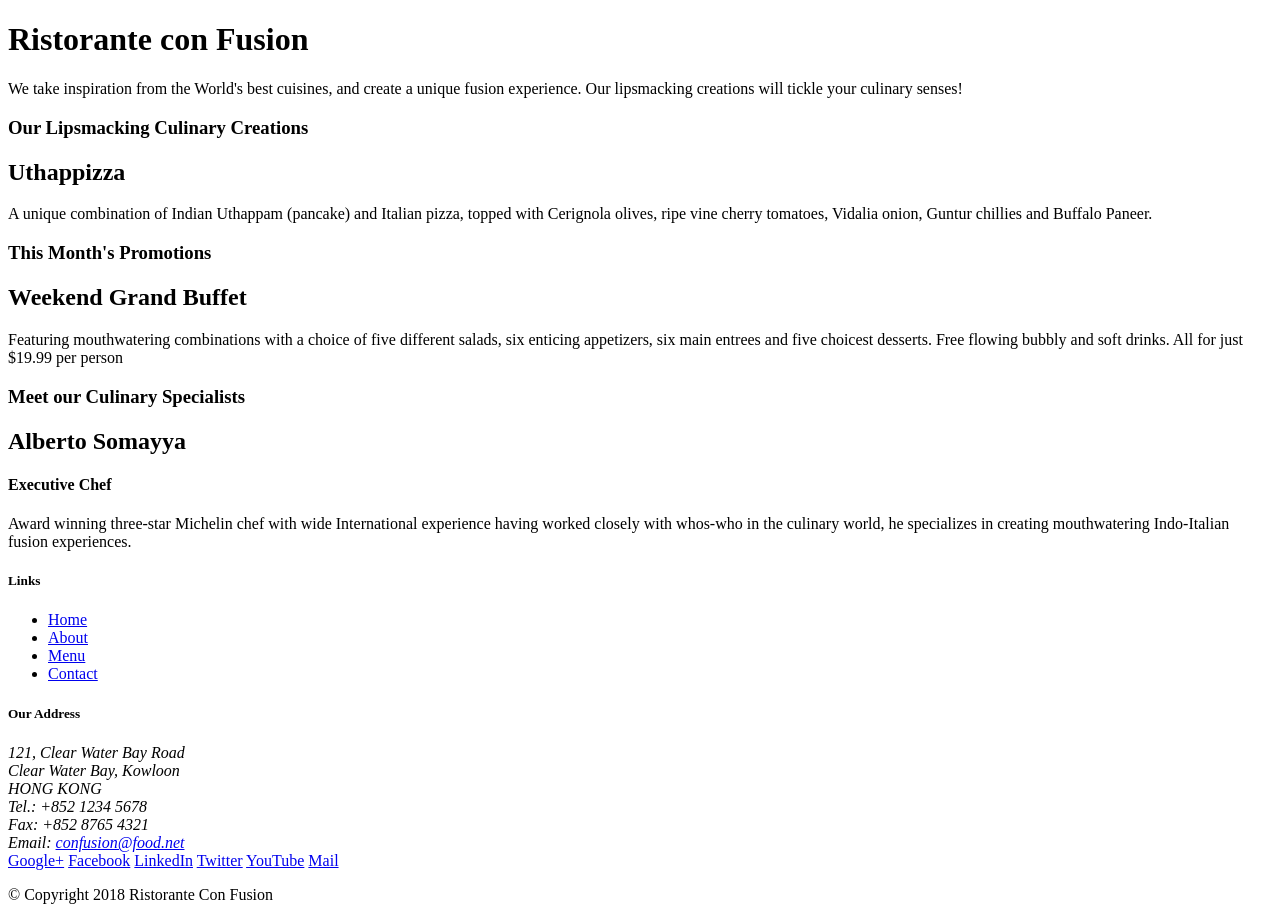
==== index.html @ ccbb290b "Initial Commit" ====
<!DOCTYPE html>
<html lang="en">

<head>
    <title>Ristorante Con Fusion</title>
</head>

<body>

    <header>
        <div>
            <div>
                <div>
                    <h1>Ristorante con Fusion</h1>
                    <p>We take inspiration from the World's best cuisines, and create a unique fusion experience. Our lipsmacking creations will tickle your culinary senses!</p>
                </div>
                <div>
                </div>
            </div>
        </div>
    </header>

    <div>
        <div>
            <div>
                <h3>Our Lipsmacking Culinary Creations</h3>
            </div>
            <div>
                <h2>Uthappizza</h2>
                <p>A unique combination of Indian Uthappam (pancake) and Italian pizza, topped with Cerignola olives, ripe vine cherry tomatoes, Vidalia onion, Guntur chillies and Buffalo Paneer.</p>
            </div>
        </div>


        <div>
            <div>
                <h3>This Month's Promotions</h3>
            </div>
            <div>
                <h2>Weekend Grand Buffet</h2>
                <p>Featuring mouthwatering combinations with a choice of five different salads, six enticing appetizers, six main entrees and five choicest desserts. Free flowing bubbly and soft drinks. All for just $19.99 per person </p>
            </div>
        </div>

        <div>
            <div>
                <h3>Meet our Culinary Specialists</h3>
            </div>
            <div>
                <h2>Alberto Somayya</h2>
                <h4>Executive Chef</h4>
                <p>Award winning three-star Michelin chef with wide International experience having worked closely with whos-who in the culinary world, he specializes in creating mouthwatering Indo-Italian fusion experiences. </p>
            </div>
        </div>
    </div>

    <footer>
        <div>
            <div>             
                <div>
                    <h5>Links</h5>
                    <ul>
                        <li><a href="#">Home</a></li>
                        <li><a href="#">About</a></li>
                        <li><a href="#">Menu</a></li>
                        <li><a href="#">Contact</a></li>
                    </ul>
                </div>
                <div>
                    <h5>Our Address</h5>
                    <address>
		              121, Clear Water Bay Road<br>
		              Clear Water Bay, Kowloon<br>
		              HONG KONG<br>
		              Tel.: +852 1234 5678<br>
		              Fax: +852 8765 4321<br>
		              Email: <a href="mailto:confusion@food.net">confusion@food.net</a>
		           </address>
                </div>
                <div>
                    <div>
                        <a href="http://google.com/+">Google+</a>
                        <a href="http://www.facebook.com/profile.php?id=">Facebook</a>
                        <a href="http://www.linkedin.com/in/">LinkedIn</a>
                        <a href="http://twitter.com/">Twitter</a>
                        <a href="http://youtube.com/">YouTube</a>
                        <a href="mailto:">Mail</a>
                    </div>
                </div>
           </div>
           <div>             
                <div>
                    <p>© Copyright 2018 Ristorante Con Fusion</p>
                </div>
           </div>
        </div>
    </footer>

</body>

</html>
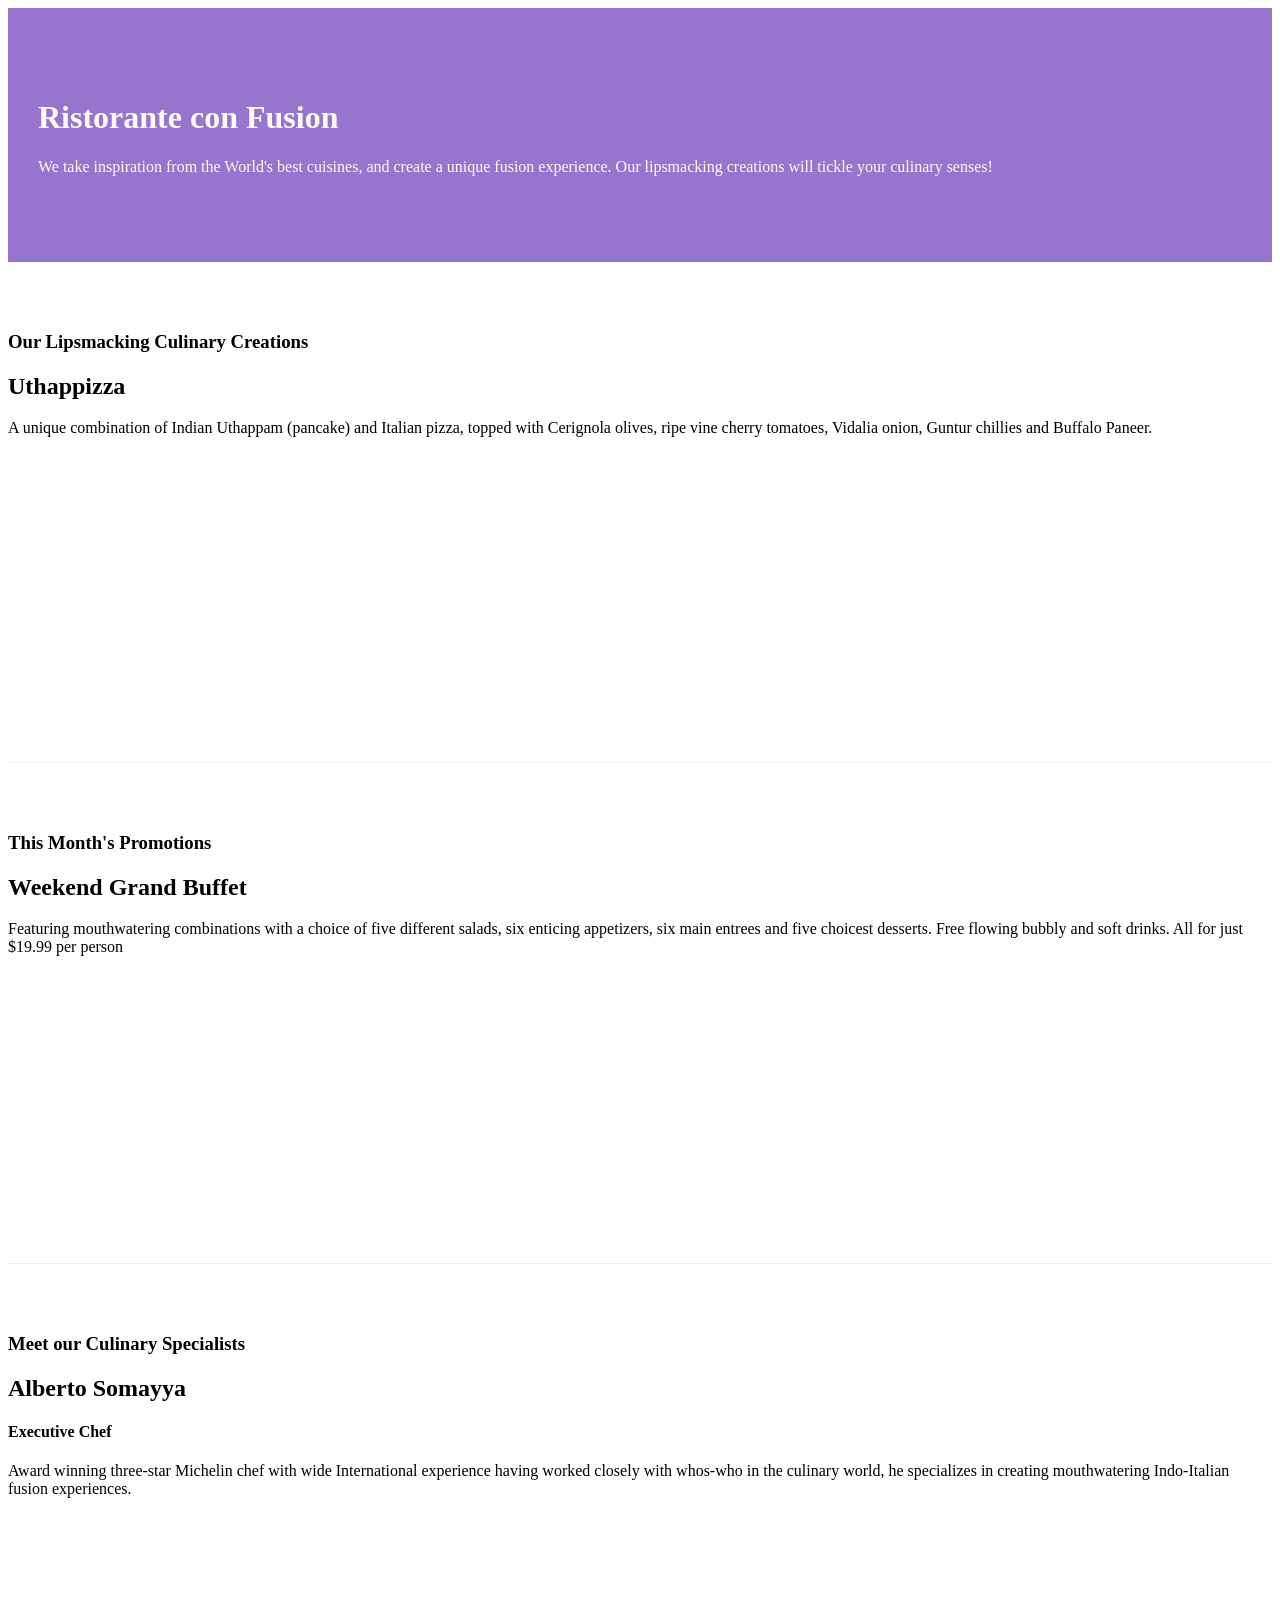
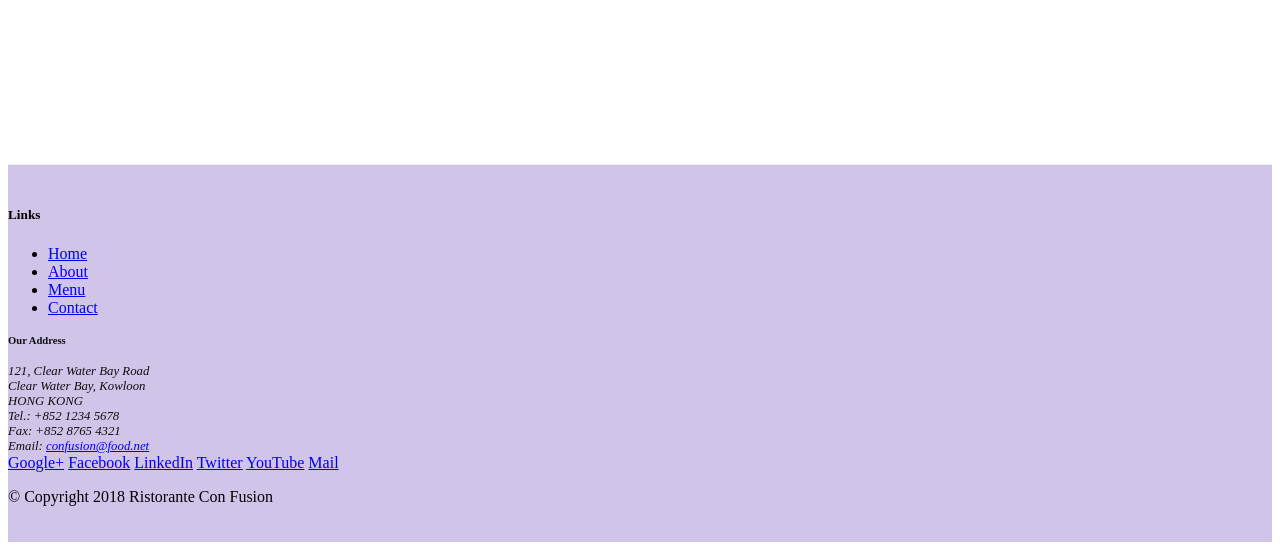
==== commit b448f047: "updated aboutme html file" ====
--- a/index.html
+++ b/index.html
@@ -2,51 +2,60 @@
 <html lang="en">
 
 <head>
+    <!-- Required meta tags always come first -->
+    <meta charset="utf-8">
+    <meta name="viewport" content="width=device-width, initial-scale=1, shrink-to-fit=no">
+    <meta http-equiv="x-ua-compatible" content="ie=edge">
+
+    <!-- Bootstrap CSS -->
+    <link rel="stylesheet" href="node_modules/bootstrap/dist/css/bootstrap.min.css">
+    <link rel="stylesheet" href="css/style.css">
+
     <title>Ristorante Con Fusion</title>
 </head>
 
 <body>
 
-    <header>
-        <div>
-            <div>
-                <div>
+    <header class="jumbotron">
+        <div class="container">
+            <div class="row row-header">
+                <div class="col-12 col-sm-6">
                     <h1>Ristorante con Fusion</h1>
                     <p>We take inspiration from the World's best cuisines, and create a unique fusion experience. Our lipsmacking creations will tickle your culinary senses!</p>
                 </div>
-                <div>
+                <div class="col-12 col-sm">
                 </div>
             </div>
         </div>
     </header>
 
-    <div>
-        <div>
-            <div>
+    <div class="container">
+        <div class="row row-content align-items-center">
+            <div class="col-12 col-sm-4 order-sm-last col-md-3">
                 <h3>Our Lipsmacking Culinary Creations</h3>
             </div>
-            <div>
+            <div class="col-12 col-sm order-sm-first col-md">
                 <h2>Uthappizza</h2>
                 <p>A unique combination of Indian Uthappam (pancake) and Italian pizza, topped with Cerignola olives, ripe vine cherry tomatoes, Vidalia onion, Guntur chillies and Buffalo Paneer.</p>
             </div>
         </div>
 
 
-        <div>
-            <div>
+        <div class="row row-content align-items-center">
+            <div class="col-12 col-sm-4  col-md-3">
                 <h3>This Month's Promotions</h3>
             </div>
-            <div>
+            <div class="col-12 col-sm col-md"> 
                 <h2>Weekend Grand Buffet</h2>
                 <p>Featuring mouthwatering combinations with a choice of five different salads, six enticing appetizers, six main entrees and five choicest desserts. Free flowing bubbly and soft drinks. All for just $19.99 per person </p>
             </div>
         </div>
 
-        <div>
-            <div>
+        <div class="row row-content align-items-center">
+            <div class="col-12 col-sm-4 order-sm-last col-md-3">
                 <h3>Meet our Culinary Specialists</h3>
             </div>
-            <div>
+            <div class="col-12 col-sm order-sm-first col-md">
                 <h2>Alberto Somayya</h2>
                 <h4>Executive Chef</h4>
                 <p>Award winning three-star Michelin chef with wide International experience having worked closely with whos-who in the culinary world, he specializes in creating mouthwatering Indo-Italian fusion experiences. </p>
@@ -54,19 +63,19 @@
         </div>
     </div>
 
-    <footer>
-        <div>
-            <div>             
-                <div>
+    <footer class="footer">
+        <div class="container">
+            <div class="row">             
+                <div class="col-4 offset-1 col-sm-2">
                     <h5>Links</h5>
-                    <ul>
+                    <ul class="list-unstyled">
                         <li><a href="#">Home</a></li>
                         <li><a href="#">About</a></li>
                         <li><a href="#">Menu</a></li>
                         <li><a href="#">Contact</a></li>
                     </ul>
                 </div>
-                <div>
+                <div class="col-7 col-sm-5 address"> 
                     <h5>Our Address</h5>
                     <address>
 		              121, Clear Water Bay Road<br>
@@ -77,8 +86,8 @@
 		              Email: <a href="mailto:confusion@food.net">confusion@food.net</a>
 		           </address>
                 </div>
-                <div>
-                    <div>
+                <div class="col-12 col-sm-4 align-self-center">
+                    <div class="text-center">
                         <a href="http://google.com/+">Google+</a>
                         <a href="http://www.facebook.com/profile.php?id=">Facebook</a>
                         <a href="http://www.linkedin.com/in/">LinkedIn</a>
@@ -88,14 +97,19 @@
                     </div>
                 </div>
            </div>
-           <div>             
-                <div>
+           <div class="row justify-content-center">             
+                <div class="col-auto ">
                     <p>© Copyright 2018 Ristorante Con Fusion</p>
-                </div>
+                </div> 
            </div>
         </div>
     </footer>
 
+     <!-- jQuery first, then Popper.js, then Bootstrap JS. -->
+     <script src="node_modules/jquery/dist/jquery.slim.min.js"></script>
+     <script src="node_modules/popper.js/dist/umd/popper.min.js"></script>
+     <script src="node_modules/bootstrap/dist/js/bootstrap.min.js"></script>
+
 </body>
 
 </html>
--- a/css/style.css
+++ b/css/style.css
@@ -0,0 +1,30 @@
+.row-header {
+    margin: 0px auto;
+    padding: 0px auto;
+}
+
+.row-content {
+    margin: 0px auto;
+    padding: 50px 0px 50px 0px;
+    border-bottom: 1px ridge;
+    min-height: 400px;
+}
+
+.footer {
+    background-color: #d1c4e9;
+    margin: 0px auto;
+    padding: 20px 0px 20px 0px;
+}
+
+.jumbotron {
+    padding: 70px 30px 70px 30px;
+    margin: 0px auto;
+    background: #9575CD;
+    color: floralwhite;
+}
+
+.address {
+    font-size: 80%;
+    margin: 0px;
+    color: #0f0f0f;
+}
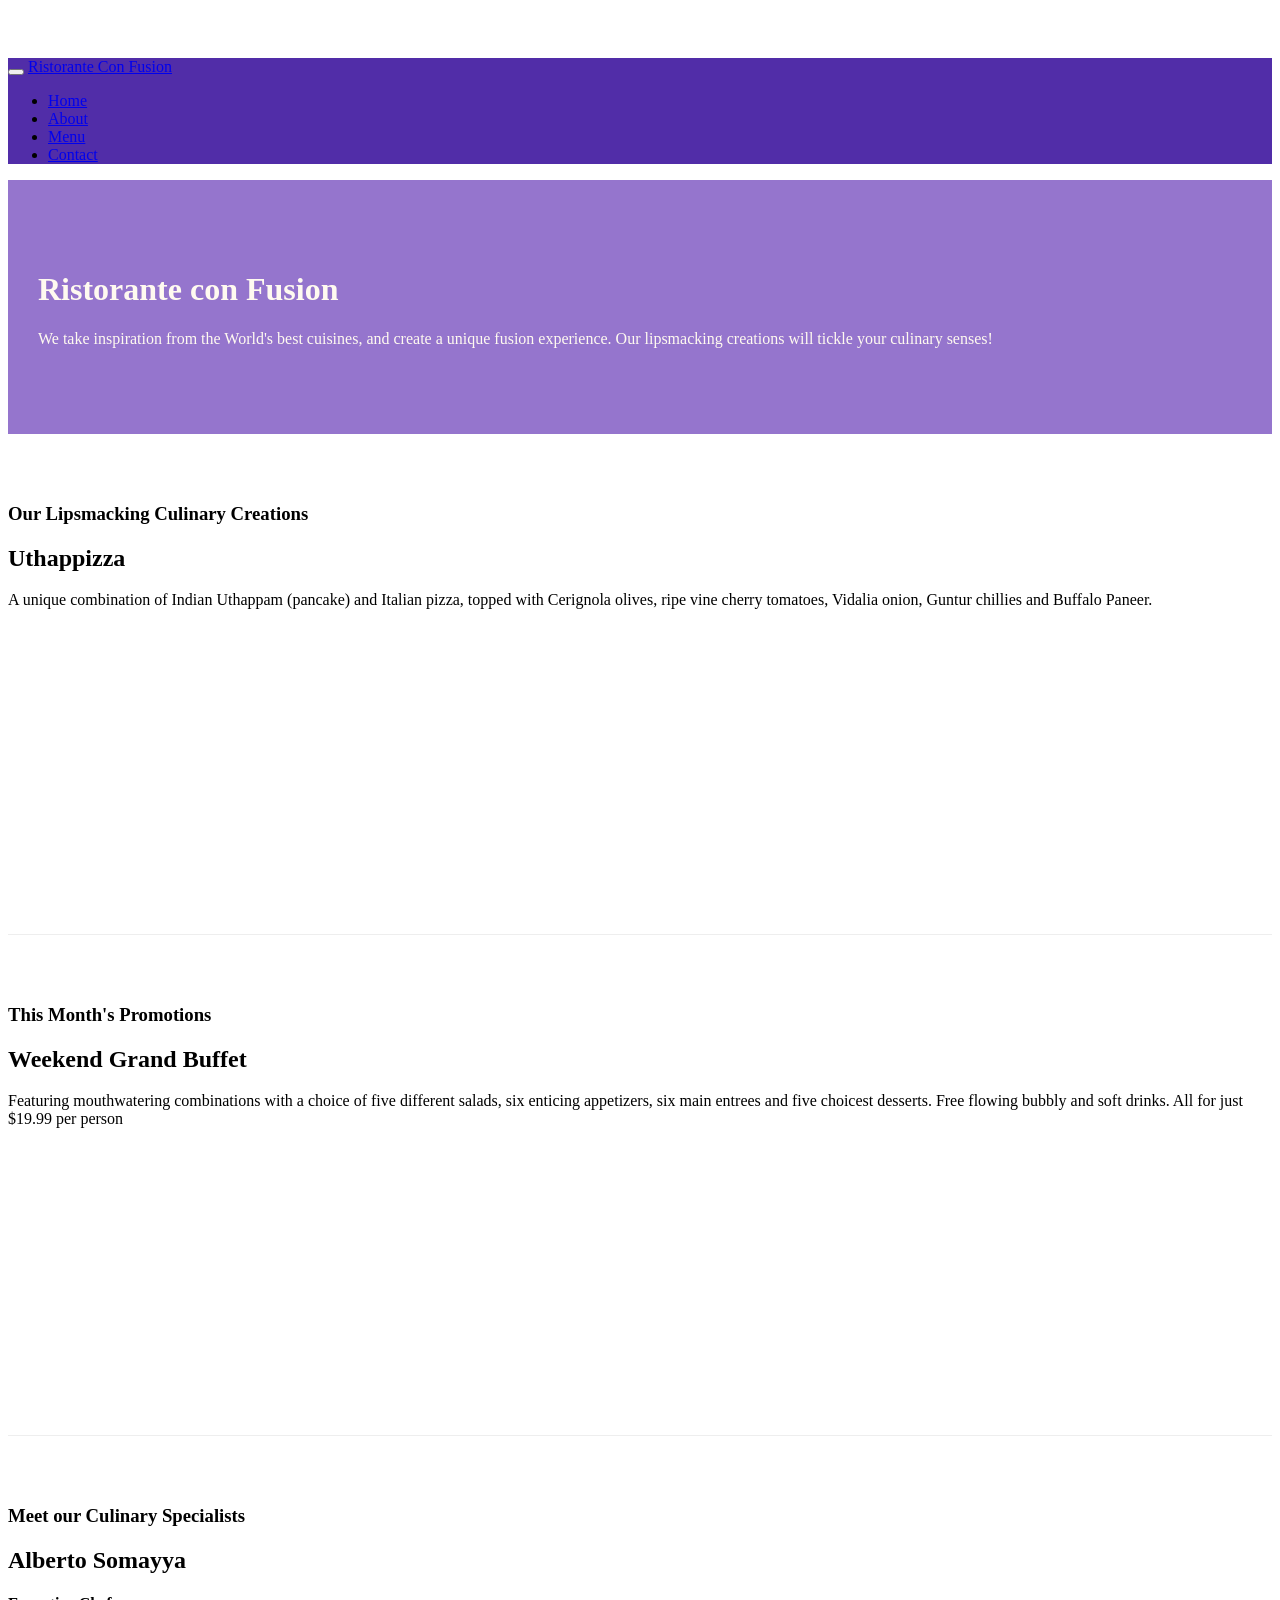
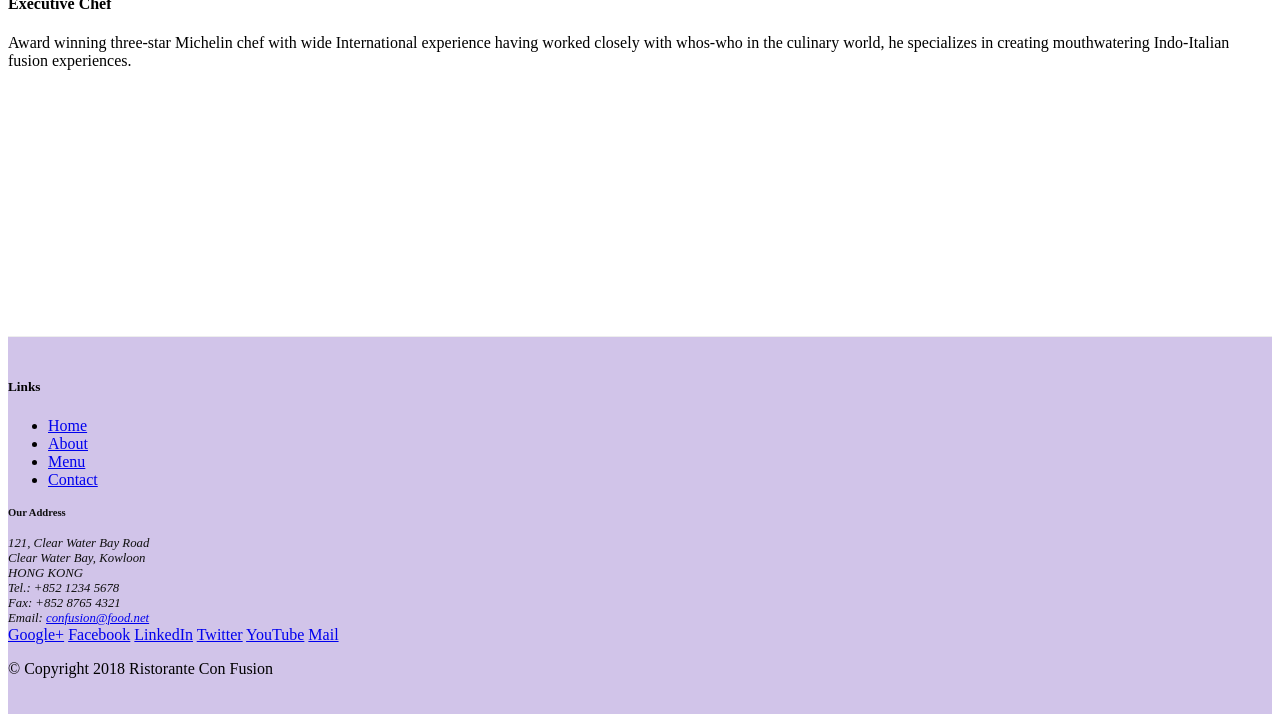
==== commit 4b078f8d: "navbar and breadcrumb added" ====
--- a/index.html
+++ b/index.html
@@ -1,115 +1,159 @@
 <!DOCTYPE html>
 <html lang="en">
-
-<head>
+  <head>
     <!-- Required meta tags always come first -->
-    <meta charset="utf-8">
-    <meta name="viewport" content="width=device-width, initial-scale=1, shrink-to-fit=no">
-    <meta http-equiv="x-ua-compatible" content="ie=edge">
+    <meta charset="utf-8" />
+    <meta
+      name="viewport"
+      content="width=device-width, initial-scale=1, shrink-to-fit=no"
+    />
+    <meta http-equiv="x-ua-compatible" content="ie=edge" />
 
     <!-- Bootstrap CSS -->
-    <link rel="stylesheet" href="node_modules/bootstrap/dist/css/bootstrap.min.css">
-    <link rel="stylesheet" href="css/style.css">
+    <link
+      rel="stylesheet"
+      href="node_modules/bootstrap/dist/css/bootstrap.min.css"
+    />
+    <link rel="stylesheet" href="css/styles.css" />
 
     <title>Ristorante Con Fusion</title>
-</head>
+  </head>
 
-<body>
+  <body>
+    <nav class="navbar navbar-dark navbar-expand-sm fixed-top">
+      <div class="container">
+        <button
+          class="navbar-toggler"
+          type="button"
+          data-toggle="collapse"
+          data-target="#Navbar"
+        >
+          <span class="navbar-toggler-icon"></span>
+        </button>
+        <a class="navbar-brand mr-auto" href="index.html">Ristorante Con Fusion</a>
+        <div class="collapse navbar-collapse" id="Navbar">
+          <ul class="navbar-nav mr-auto">
+            <li class="nav-item active">
+              <a class="nav-link" href="./index.html">Home</a>
+            </li>
+            <li class="nav-item">
+              <a class="nav-link" href="./aboutus.html">About</a>
+            </li>
+            <li class="nav-item"><a class="nav-link" href="#">Menu</a></li>
+            <li class="nav-item"><a class="nav-link" href="#">Contact</a></li>
+          </ul>
+        </div>
+      </div>
+    </nav>
 
     <header class="jumbotron">
-        <div class="container">
-            <div class="row row-header">
-                <div class="col-12 col-sm-6">
-                    <h1>Ristorante con Fusion</h1>
-                    <p>We take inspiration from the World's best cuisines, and create a unique fusion experience. Our lipsmacking creations will tickle your culinary senses!</p>
-                </div>
-                <div class="col-12 col-sm">
-                </div>
-            </div>
+      <div class="container">
+        <div class="row row-header">
+          <div class="col-12 col-sm-6">
+            <h1>Ristorante con Fusion</h1>
+            <p>
+              We take inspiration from the World's best cuisines, and create a
+              unique fusion experience. Our lipsmacking creations will tickle
+              your culinary senses!
+            </p>
+          </div>
+          <div class="col-12 col-sm"></div>
         </div>
+      </div>
     </header>
 
     <div class="container">
-        <div class="row row-content align-items-center">
-            <div class="col-12 col-sm-4 order-sm-last col-md-3">
-                <h3>Our Lipsmacking Culinary Creations</h3>
-            </div>
-            <div class="col-12 col-sm order-sm-first col-md">
-                <h2>Uthappizza</h2>
-                <p>A unique combination of Indian Uthappam (pancake) and Italian pizza, topped with Cerignola olives, ripe vine cherry tomatoes, Vidalia onion, Guntur chillies and Buffalo Paneer.</p>
-            </div>
+      <div class="row row-content align-items-center">
+        <div class="col-12 col-sm-4 order-sm-last col-md-3">
+          <h3>Our Lipsmacking Culinary Creations</h3>
         </div>
+        <div class="col-12 col-sm order-sm-first col-md">
+          <h2>Uthappizza</h2>
+          <p>
+            A unique combination of Indian Uthappam (pancake) and Italian pizza,
+            topped with Cerignola olives, ripe vine cherry tomatoes, Vidalia
+            onion, Guntur chillies and Buffalo Paneer.
+          </p>
+        </div>
+      </div>
 
+      <div class="row row-content align-items-center">
+        <div class="col-12 col-sm-4 col-md-3">
+          <h3>This Month's Promotions</h3>
+        </div>
+        <div class="col-12 col-sm col-md">
+          <h2>Weekend Grand Buffet</h2>
+          <p>
+            Featuring mouthwatering combinations with a choice of five different
+            salads, six enticing appetizers, six main entrees and five choicest
+            desserts. Free flowing bubbly and soft drinks. All for just $19.99
+            per person
+          </p>
+        </div>
+      </div>
 
-        <div class="row row-content align-items-center">
-            <div class="col-12 col-sm-4  col-md-3">
-                <h3>This Month's Promotions</h3>
-            </div>
-            <div class="col-12 col-sm col-md"> 
-                <h2>Weekend Grand Buffet</h2>
-                <p>Featuring mouthwatering combinations with a choice of five different salads, six enticing appetizers, six main entrees and five choicest desserts. Free flowing bubbly and soft drinks. All for just $19.99 per person </p>
-            </div>
+      <div class="row row-content align-items-center">
+        <div class="col-12 col-sm-4 order-sm-last col-md-3">
+          <h3>Meet our Culinary Specialists</h3>
         </div>
-
-        <div class="row row-content align-items-center">
-            <div class="col-12 col-sm-4 order-sm-last col-md-3">
-                <h3>Meet our Culinary Specialists</h3>
-            </div>
-            <div class="col-12 col-sm order-sm-first col-md">
-                <h2>Alberto Somayya</h2>
-                <h4>Executive Chef</h4>
-                <p>Award winning three-star Michelin chef with wide International experience having worked closely with whos-who in the culinary world, he specializes in creating mouthwatering Indo-Italian fusion experiences. </p>
-            </div>
+        <div class="col-12 col-sm order-sm-first col-md">
+          <h2>Alberto Somayya</h2>
+          <h4>Executive Chef</h4>
+          <p>
+            Award winning three-star Michelin chef with wide International
+            experience having worked closely with whos-who in the culinary
+            world, he specializes in creating mouthwatering Indo-Italian fusion
+            experiences.
+          </p>
         </div>
+      </div>
     </div>
 
     <footer class="footer">
-        <div class="container">
-            <div class="row">             
-                <div class="col-4 offset-1 col-sm-2">
-                    <h5>Links</h5>
-                    <ul class="list-unstyled">
-                        <li><a href="#">Home</a></li>
-                        <li><a href="#">About</a></li>
-                        <li><a href="#">Menu</a></li>
-                        <li><a href="#">Contact</a></li>
-                    </ul>
-                </div>
-                <div class="col-7 col-sm-5 address"> 
-                    <h5>Our Address</h5>
-                    <address>
-		              121, Clear Water Bay Road<br>
-		              Clear Water Bay, Kowloon<br>
-		              HONG KONG<br>
-		              Tel.: +852 1234 5678<br>
-		              Fax: +852 8765 4321<br>
-		              Email: <a href="mailto:confusion@food.net">confusion@food.net</a>
-		           </address>
-                </div>
-                <div class="col-12 col-sm-4 align-self-center">
-                    <div class="text-center">
-                        <a href="http://google.com/+">Google+</a>
-                        <a href="http://www.facebook.com/profile.php?id=">Facebook</a>
-                        <a href="http://www.linkedin.com/in/">LinkedIn</a>
-                        <a href="http://twitter.com/">Twitter</a>
-                        <a href="http://youtube.com/">YouTube</a>
-                        <a href="mailto:">Mail</a>
-                    </div>
-                </div>
-           </div>
-           <div class="row justify-content-center">             
-                <div class="col-auto ">
-                    <p>© Copyright 2018 Ristorante Con Fusion</p>
-                </div> 
-           </div>
+      <div class="container">
+        <div class="row">
+          <div class="col-4 offset-1 col-sm-2">
+            <h5>Links</h5>
+            <ul class="list-unstyled">
+              <li><a href="#">Home</a></li>
+              <li><a href="./aboutus.html">About</a></li>
+              <li><a href="#">Menu</a></li>
+              <li><a href="#">Contact</a></li>
+            </ul>
+          </div>
+          <div class="col-7 col-sm-5 address">
+            <h5>Our Address</h5>
+            <address>
+              121, Clear Water Bay Road<br />
+              Clear Water Bay, Kowloon<br />
+              HONG KONG<br />
+              Tel.: +852 1234 5678<br />
+              Fax: +852 8765 4321<br />
+              Email: <a href="mailto:confusion@food.net">confusion@food.net</a>
+            </address>
+          </div>
+          <div class="col-12 col-sm-4 align-self-center">
+            <div class="text-center">
+              <a href="http://google.com/+">Google+</a>
+              <a href="http://www.facebook.com/profile.php?id=">Facebook</a>
+              <a href="http://www.linkedin.com/in/">LinkedIn</a>
+              <a href="http://twitter.com/">Twitter</a>
+              <a href="http://youtube.com/">YouTube</a>
+              <a href="mailto:">Mail</a>
+            </div>
+          </div>
         </div>
+        <div class="row justify-content-center">
+          <div class="col-auto">
+            <p>© Copyright 2018 Ristorante Con Fusion</p>
+          </div>
+        </div>
+      </div>
     </footer>
 
-     <!-- jQuery first, then Popper.js, then Bootstrap JS. -->
-     <script src="node_modules/jquery/dist/jquery.slim.min.js"></script>
-     <script src="node_modules/popper.js/dist/umd/popper.min.js"></script>
-     <script src="node_modules/bootstrap/dist/js/bootstrap.min.js"></script>
-
-</body>
-
-</html>+    <!-- jQuery first, then Popper.js, then Bootstrap JS. -->
+    <script src="node_modules/jquery/dist/jquery.slim.min.js"></script>
+    <script src="node_modules/popper.js/dist/umd/popper.min.js"></script>
+    <script src="node_modules/bootstrap/dist/js/bootstrap.min.js"></script>
+  </body>
+</html>
--- a/css/styles.css
+++ b/css/styles.css
@@ -0,0 +1,39 @@
+.row-header {
+    margin: 0px auto;
+    padding: 0px auto;
+}
+
+.row-content {
+    margin: 0px auto;
+    padding: 50px 0px 50px 0px;
+    border-bottom: 1px ridge;
+    min-height: 400px;
+}
+
+.footer {
+    background-color: #d1c4e9;
+    margin: 0px auto;
+    padding: 20px 0px 20px 0px;
+}
+
+.jumbotron {
+    padding: 70px 30px 70px 30px;
+    margin: 0px auto;
+    background: #9575CD;
+    color: floralwhite;
+}
+
+.address {
+    font-size: 80%;
+    margin: 0px;
+    color: #0f0f0f;
+}
+
+body {
+    padding: 50px 0px 0px 0px;
+    z-index: 0;
+}
+
+.navbar-dark {
+    background: #512da8;
+}
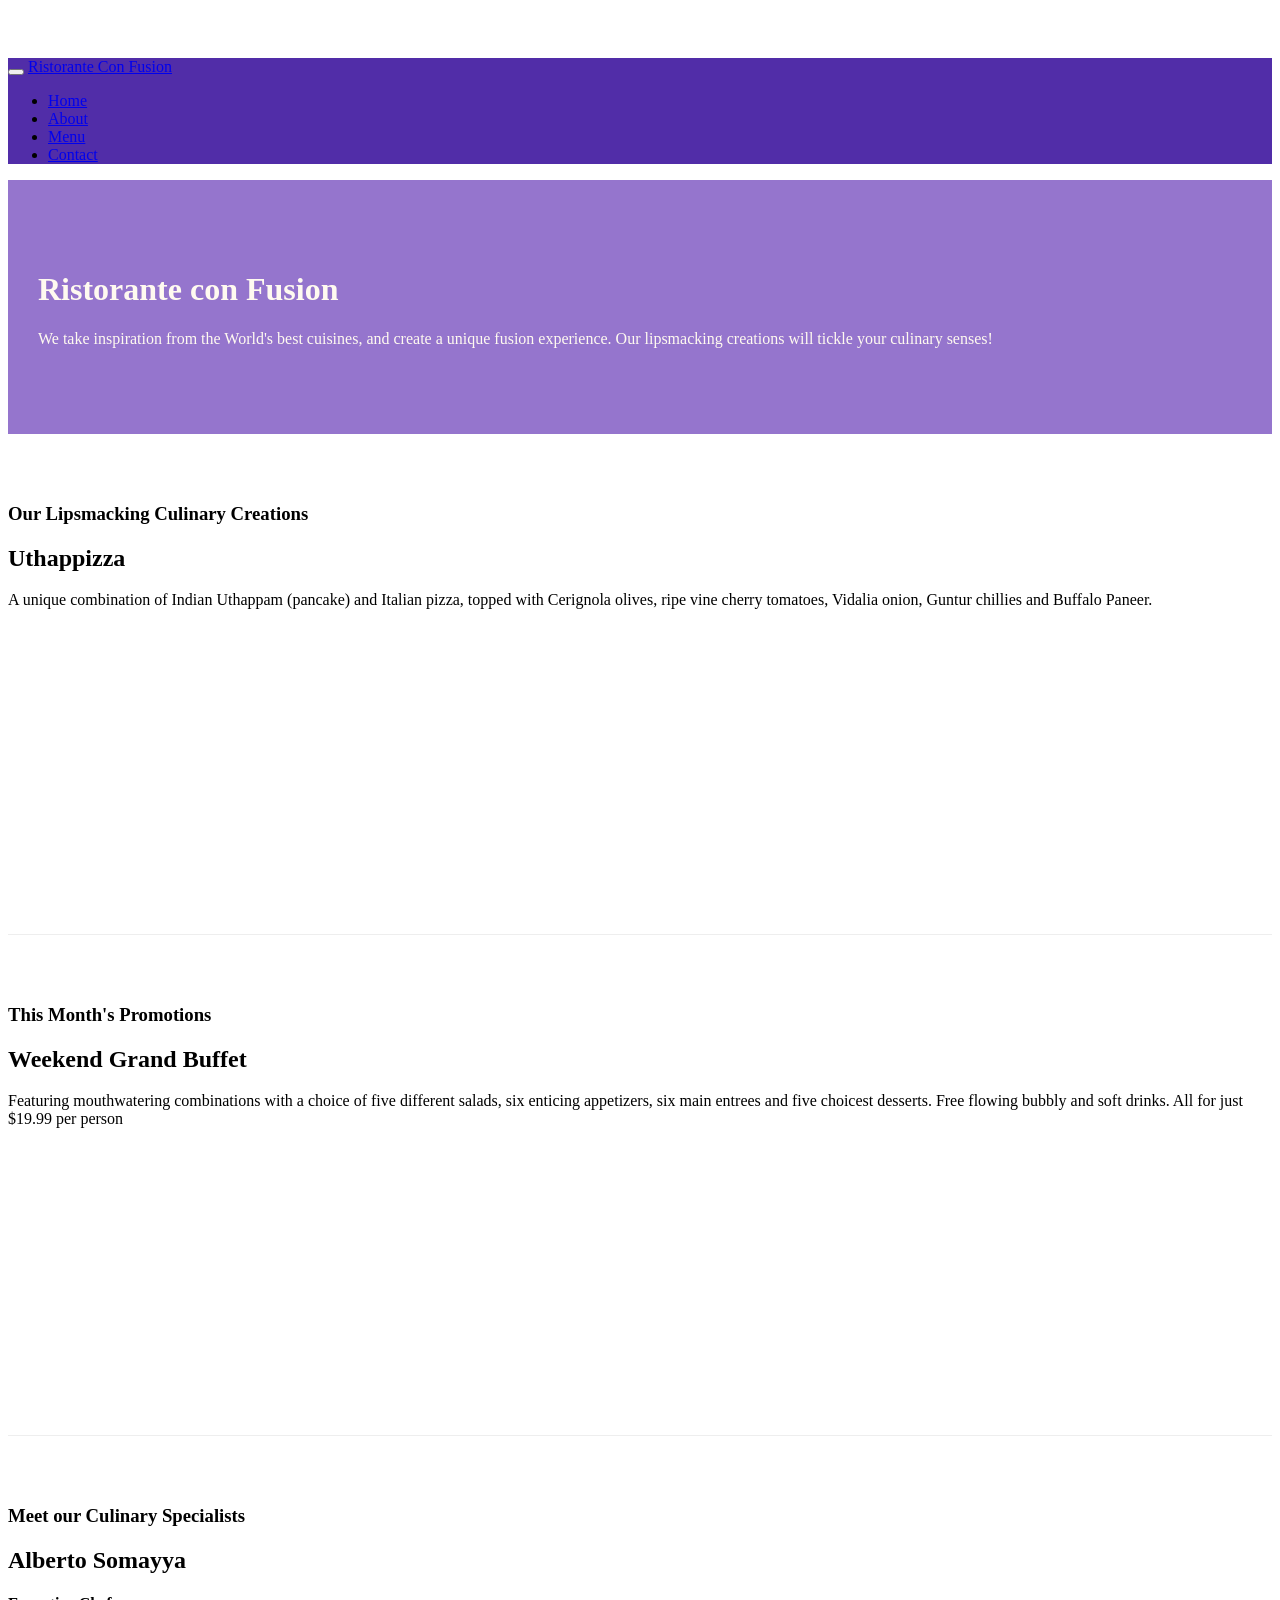
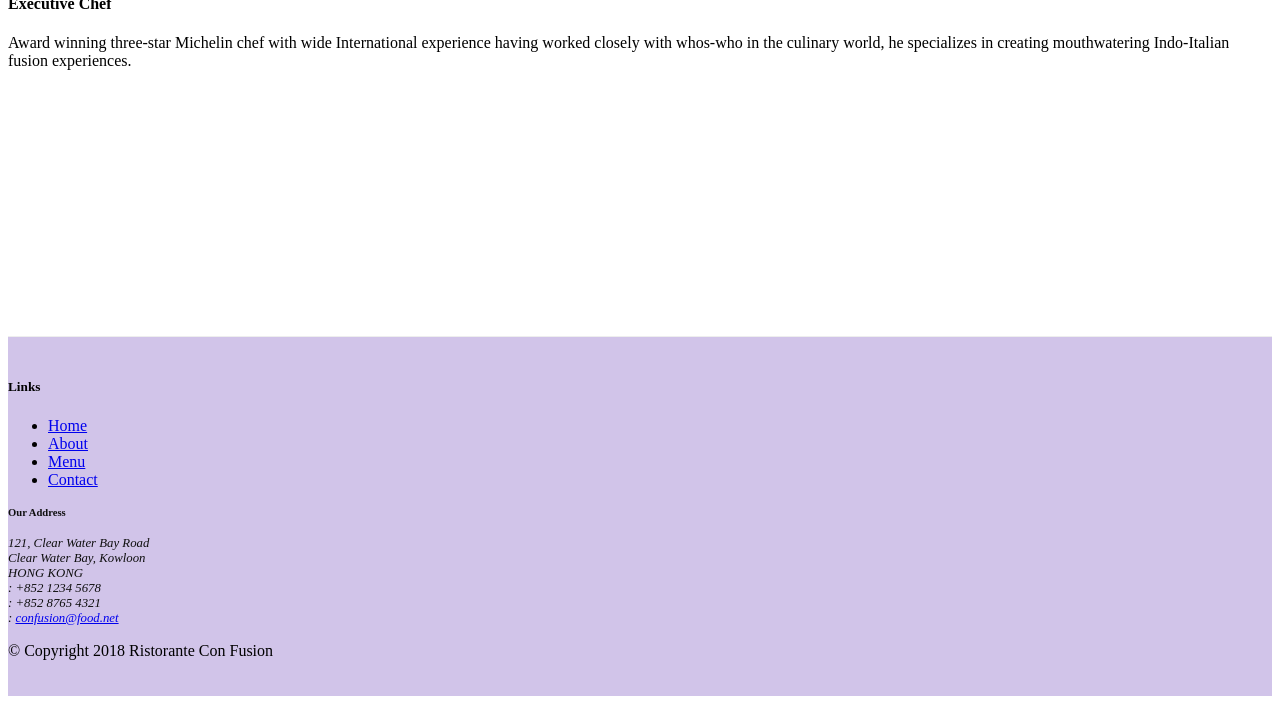
==== commit 5a1478c9: "added forms" ====
--- a/index.html
+++ b/index.html
@@ -14,6 +14,8 @@
       rel="stylesheet"
       href="node_modules/bootstrap/dist/css/bootstrap.min.css"
     />
+    <link rel="stylesheet" href="node_modules/font-awesome/css/font-awesome.min.css">
+    <link rel="stylesheet" href="node_modules/bootstrap-social/bootstrap-social.css">
     <link rel="stylesheet" href="css/styles.css" />
 
     <title>Ristorante Con Fusion</title>
@@ -34,13 +36,13 @@
         <div class="collapse navbar-collapse" id="Navbar">
           <ul class="navbar-nav mr-auto">
             <li class="nav-item active">
-              <a class="nav-link" href="./index.html">Home</a>
+              <a class="nav-link" href="./index.html"> <span class="fa fa-home fa-lg"> Home </span> </a>
             </li>
             <li class="nav-item">
-              <a class="nav-link" href="./aboutus.html">About</a>
+              <a class="nav-link" href="./aboutus.html"><span class="fa fa-info fa-lg"> About</span></a>
             </li>
-            <li class="nav-item"><a class="nav-link" href="#">Menu</a></li>
-            <li class="nav-item"><a class="nav-link" href="#">Contact</a></li>
+            <li class="nav-item"><a class="nav-link" href="#"><span class="fa fa-list fa-lg">Menu</span></a></li>
+            <li class="nav-item"><a class="nav-link" href="./contactus.html"><span class="fa fa-address-card fa-lg">Contact</span></a></li>
           </ul>
         </div>
       </div>
@@ -118,7 +120,7 @@
               <li><a href="#">Home</a></li>
               <li><a href="./aboutus.html">About</a></li>
               <li><a href="#">Menu</a></li>
-              <li><a href="#">Contact</a></li>
+              <li><a href="./contactus.html">Contact</a></li>
             </ul>
           </div>
           <div class="col-7 col-sm-5 address">
@@ -127,19 +129,19 @@
               121, Clear Water Bay Road<br />
               Clear Water Bay, Kowloon<br />
               HONG KONG<br />
-              Tel.: +852 1234 5678<br />
-              Fax: +852 8765 4321<br />
-              Email: <a href="mailto:confusion@food.net">confusion@food.net</a>
+              <i class="fa fa-phone fa-lg"></i>: +852 1234 5678<br />
+              <i class="fa fa-fax fa-lg"></i>: +852 8765 4321<br />
+              <i class="fa fa-envelope fa-lg"></i>: <a href="mailto:confusion@food.net">confusion@food.net</a>
             </address>
           </div>
           <div class="col-12 col-sm-4 align-self-center">
             <div class="text-center">
-              <a href="http://google.com/+">Google+</a>
-              <a href="http://www.facebook.com/profile.php?id=">Facebook</a>
-              <a href="http://www.linkedin.com/in/">LinkedIn</a>
-              <a href="http://twitter.com/">Twitter</a>
-              <a href="http://youtube.com/">YouTube</a>
-              <a href="mailto:">Mail</a>
+              <a class="btn btn-social-icon btn-google" href="http://google.com/+"><i class="fa fa-google-plus fa-lg"></i></a>
+              <a class="btn btn-social-icon btn-facebook" href="http://www.facebook.com/profile.php?id="><i class="fa fa-facebook fa-lg"></i></a>
+              <a class="btn btn-social-icon btn-linkedin" href="http://www.linkedin.com/in/"><i class="fa fa-linkedin fa-lg"></i></a>
+              <a class="btn btn-social-icon btn-twitter" href="http://twitter.com/"><i class="fa fa-twitter fa-lg"></i></a>
+              <a class="btn btn-social-icon btn-youtube" href="http://youtube.com/"><i class="fa fa-youtube fa-lg"></i></a>
+              <a class="btn btn-social-icon" href="mailto:"><i class="fa fa-envelope fa-lg"></i></a>
             </div>
           </div>
         </div>
